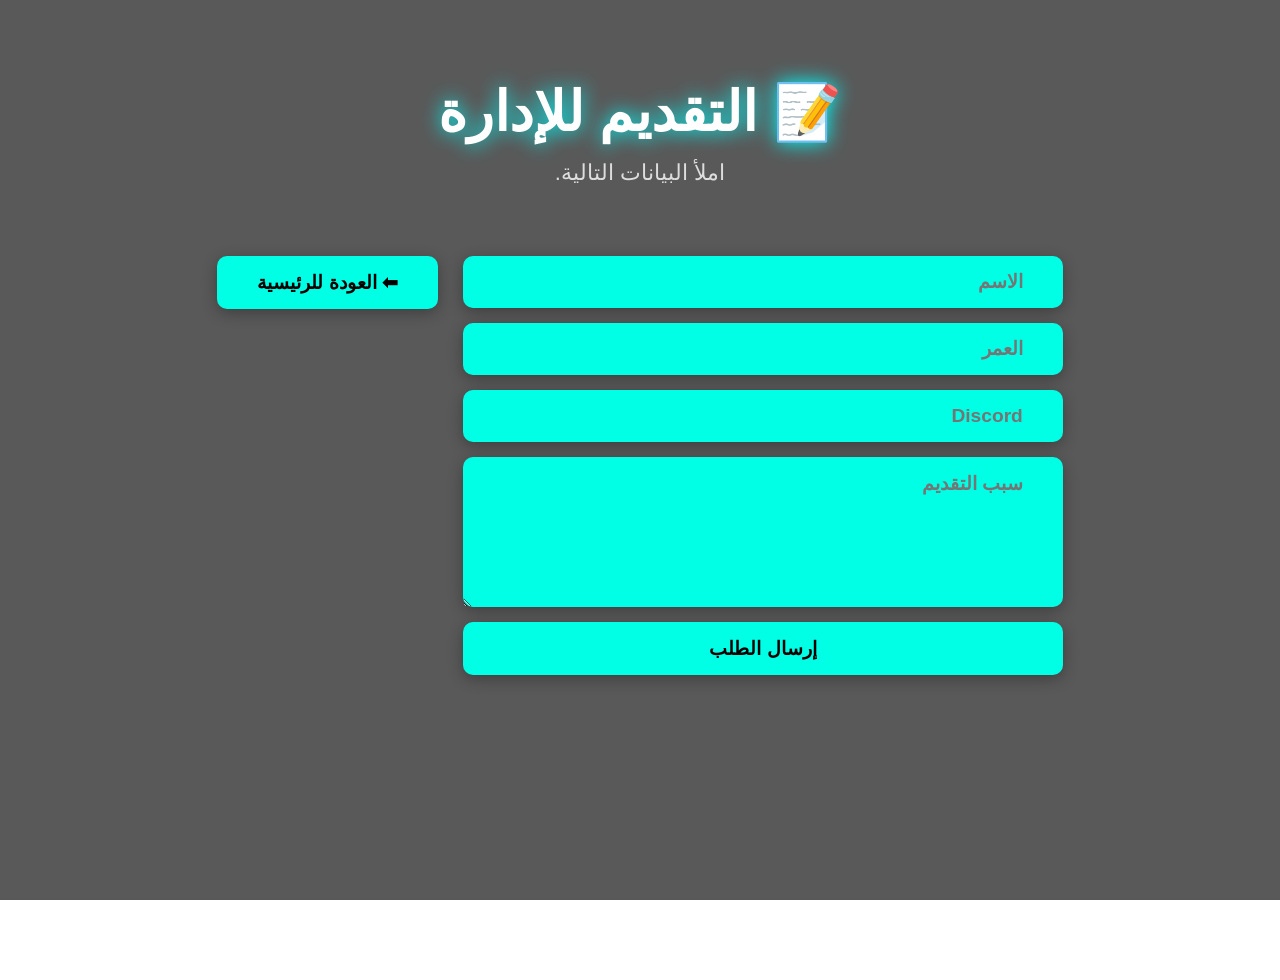
==== apply.html @ ebae53ac "Create apply.html" ====
<!DOCTYPE html>
<html lang="ar" dir="rtl">

<head>

<meta charset="UTF-8">
<meta name="viewport" content="width=device-width, initial-scale=1.0">

<title>التقديم</title>

<link rel="stylesheet" href="style.css">

</head>

<body>

<div class="overlay"></div>

<header>

<h1>📝 التقديم للإدارة</h1>

<p>املأ البيانات التالية.</p>

</header>

<div class="buttons">

<form style="width:90%;max-width:600px;display:flex;flex-direction:column;gap:15px;">

<input class="btn" type="text" placeholder="الاسم">

<input class="btn" type="number" placeholder="العمر">

<input class="btn" type="text" placeholder="Discord">

<textarea class="btn" placeholder="سبب التقديم" style="height:150px;"></textarea>

<button class="btn" type="submit">

إرسال الطلب

</button>

</form>

<a href="index.html">

<button class="btn">

⬅ العودة للرئيسية

</button>

</a>

</div>

</body>

</html>
---- style.css ----
*{
margin:0;
padding:0;
box-sizing:border-box;
font-family:'Cairo',sans-serif;
}

body{
background:url("assets/background.jpg") center center/cover no-repeat fixed;
overflow:hidden;
height:100vh;
color:white;
}

.overlay{
position:fixed;
top:0;
left:0;
width:100%;
height:100%;
background:rgba(0,0,0,.65);
backdrop-filter:blur(4px);
z-index:-1;
}

#loading{
position:fixed;
top:0;
left:0;
width:100%;
height:100%;
background:#000;
display:flex;
justify-content:center;
align-items:center;
flex-direction:column;
z-index:9999;
}

#typing{
font-size:40px;
color:#00ffe5;
text-shadow:
0 0 10px #00ffe5,
0 0 25px #00ffe5,
0 0 50px #00ffe5;
letter-spacing:2px;
}

.hidden{
display:none;
}

header{
margin-top:80px;
text-align:center;
animation:fade 2s;
}

.logo{
width:180px;
height:180px;
border-radius:50%;
border:4px solid #00ffe5;
box-shadow:
0 0 20px #00ffe5,
0 0 40px #00ffe5;
margin-bottom:20px;
}

header h1{
font-size:55px;
text-shadow:0 0 20px cyan;
}

header p{
margin-top:15px;
font-size:22px;
color:#ddd;
}

.buttons{
margin-top:70px;
display:flex;
justify-content:center;
gap:25px;
flex-wrap:wrap;
}

.btn{
padding:18px 45px;
font-size:22px;
border:none;
border-radius:15px;
cursor:pointer;
background:#00ffe5;
color:#000;
transition:.35s;
font-weight:bold;
box-shadow:0 0 20px cyan;
}

.btn:hover{
transform:scale(1.08);
background:#00bcd4;
box-shadow:
0 0 20px cyan,
0 0 40px cyan,
0 0 60px cyan;
}

@keyframes fade{

from{
opacity:0;
transform:translateY(40px);
}

to{
opacity:1;
transform:translateY(0);
}

}

@media(max-width:768px){

.logo{
width:130px;
height:130px;
}

header h1{
font-size:35px;
}

header p{
font-size:18px;
}

.btn{
width:90%;
font-size:20px;
}

.buttons{
flex-direction:column;
align-items:center;
}

}.music-btn:hover {
    transform: scale(1.05);
    box-shadow: 0 6px 20px rgba(102, 126, 234, 0.8);
}

.music-btn.playing {
    background: linear-gradient(135deg, #f093fb 0%, #f5576c 100%);
}

.container {
    max-width: 900px;
    width: 100%;
    padding: 20px;
    background: rgba(0, 0, 0, 0.7);
    border-radius: 20px;
    box-shadow: 0 8px 32px 0 rgba(31, 38, 135, 0.37);
    border: 1px solid rgba(255, 255, 255, 0.18);
    backdrop-filter: blur(4px);
    animation: slideDown 0.6s ease-out;
    margin-top: 60px;
}

@keyframes slideDown {
    from {
        opacity: 0;
        transform: translateY(-50px);
    }
    to {
        opacity: 1;
        transform: translateY(0);
    }
}

.header {
    text-align: center;
    margin-bottom: 40px;
    border-bottom: 2px solid #00d4ff;
    padding-bottom: 20px;
}

.header h1 {
    font-size: 2.5rem;
    color: #00d4ff;
    text-shadow: 0 0 20px rgba(0, 212, 255, 0.5);
    margin-bottom: 10px;
    animation: glow 2s ease-in-out infinite;
}

@keyframes glow {
    0%, 100% { text-shadow: 0 0 20px rgba(0, 212, 255, 0.5); }
    50% { text-shadow: 0 0 30px rgba(0, 212, 255, 0.8); }
}

.header p {
    font-size: 1.1rem;
    color: #ffcc00;
    font-weight: bold;
}

.buttons-container {
    display: flex;
    gap: 20px;
    justify-content: center;
    flex-wrap: wrap;
    margin-bottom: 30px;
}

.btn {
    padding: 15px 40px;
    font-size: 1.2rem;
    border: none;
    border-radius: 10px;
    cursor: pointer;
    transition: all 0.3s ease;
    font-weight: bold;
    text-transform: none;
    box-shadow: 0 4px 15px rgba(0, 0, 0, 0.3);
}

.btn-rules {
    background: linear-gradient(135deg, #667eea 0%, #764ba2 100%);
    color: white;
}

.btn-rules:hover {
    transform: translateY(-5px);
    box-shadow: 0 8px 25px rgba(102, 126, 234, 0.6);
}

.btn-apply {
    background: linear-gradient(135deg, #f093fb 0%, #f5576c 100%);
    color: white;
}

.btn-apply:hover {
    transform: translateY(-5px);
    box-shadow: 0 8px 25px rgba(245, 87, 108, 0.6);
}

.btn:active {
    transform: translateY(-2px);
}

/* Modal */
.modal {
    position: fixed;
    z-index: 1000;
    left: 0;
    top: 0;
    width: 100%;
    height: 100%;
    background-color: rgba(0, 0, 0, 0.8);
    display: flex;
    justify-content: center;
    align-items: center;
    animation: fadeIn 0.3s ease;
    overflow-y: auto;
}

@keyframes fadeIn {
    from { opacity: 0; }
    to { opacity: 1; }
}

.modal.hidden {
    display: none;
}

.modal-content {
    background: linear-gradient(135deg, #1a1a2e 0%, #16213e 100%);
    border-radius: 15px;
    padding: 30px;
    width: 90%;
    max-width: 700px;
    max-height: 85vh;
    overflow-y: auto;
    border: 2px solid #00d4ff;
    box-shadow: 0 8px 32px 0 rgba(31, 38, 135, 0.37);
    animation: slideIn 0.3s ease;
    margin: 20px auto;
}

@keyframes slideIn {
    from {
        opacity: 0;
        transform: translateY(-50px);
    }
    to {
        opacity: 1;
        transform: translateY(0);
    }
}

.close {
    color: #00d4ff;
    float: left;
    font-size: 28px;
    font-weight: bold;
    cursor: pointer;
    transition: color 0.3s ease;
}

.close:hover {
    color: #ff0055;
}

.modal-content h2 {
    color: #00d4ff;
    margin-bottom: 20px;
    text-align: right;
}

.rules-text {
    text-align: right;
    color: #ddd;
}

.rules-text h3 {
    color: #ffcc00;
    margin: 20px 0 15px 0;
    font-size: 1.1rem;
    border-right: 3px solid #00d4ff;
    padding-right: 10px;
}

.rules-text ul {
    list-style-position: inside;
    line-height: 2;
}

.rules-text li {
    margin-bottom: 12px;
    color: #ccc;
    padding: 8px;
    background: rgba(255, 255, 255, 0.05);
    border-radius: 5px;
    border-right: 2px solid #00d4ff;
    padding-right: 12px;
}

.rules-text li strong {
    color: #00d4ff;
}

/* Form */
.form-group {
    margin-bottom: 20px;
    display: flex;
    flex-direction: column;
}

.form-group label {
    color: #00d4ff;
    margin-bottom: 8px;
    font-weight: bold;
    text-align: right;
}

.form-group input,
.form-group textarea {
    padding: 12px;
    border: 1px solid #00d4ff;
    border-radius: 8px;
    background: rgba(255, 255, 255, 0.1);
    color: white;
    font-size: 1rem;
    font-family: 'Arial', sans-serif;
    direction: rtl;
    text-align: right;
    transition: all 0.3s ease;
}

.form-group input:focus,
.form-group textarea:focus {
    outline: none;
    border-color: #f5576c;
    background: rgba(255, 255, 255, 0.15);
    box-shadow: 0 0 10px rgba(245, 87, 108, 0.5);
}

.form-group textarea {
    resize: vertical;
    min-height: 100px;
}

.submit-btn {
    width: 100%;
    padding: 15px;
    background: linear-gradient(135deg, #f093fb 0%, #f5576c 100%);
    color: white;
    border: none;
    border-radius: 8px;
    font-size: 1.1rem;
    font-weight: bold;
    cursor: pointer;
    transition: all 0.3s ease;
    box-shadow: 0 4px 15px rgba(245, 87, 108, 0.4);
}

.submit-btn:hover {
    transform: translateY(-3px);
    box-shadow: 0 8px 25px rgba(245, 87, 108, 0.6);
}

.submit-btn:active {
    transform: translateY(-1px);
}

.success-message {
    background: linear-gradient(135deg, #11998e 0%, #38ef7d 100%);
    color: white;
    padding: 20px;
    border-radius: 10px;
    text-align: center;
    font-size: 1.1rem;
    font-weight: bold;
    animation: slideDown 0.5s ease;
    margin-top: 20px;
}

.success-message.hidden {
    display: none;
}

/* Scrollbar تنسيق */
.modal-content::-webkit-scrollbar {
    width: 8px;
}

.modal-content::-webkit-scrollbar-track {
    background: rgba(255, 255, 255, 0.1);
    border-radius: 10px;
}

.modal-content::-webkit-scrollbar-thumb {
    background: #00d4ff;
    border-radius: 10px;
}

.modal-content::-webkit-scrollbar-thumb:hover {
    background: #f5576c;
}

/* Responsive */
@media (max-width: 768px) {
    .header h1 {
        font-size: 1.8rem;
    }

    .buttons-container {
        flex-direction: column;
    }

    .btn {
        width: 100%;
    }

    .modal-content {
        width: 95%;
        padding: 20px;
    }

    .music-control {
        top: 10px;
        left: 10px;
    }

    .music-btn {
        padding: 8px 15px;
        font-size: 0.8rem;
    }

    .container {
        margin-top: 50px;
    }
                        }
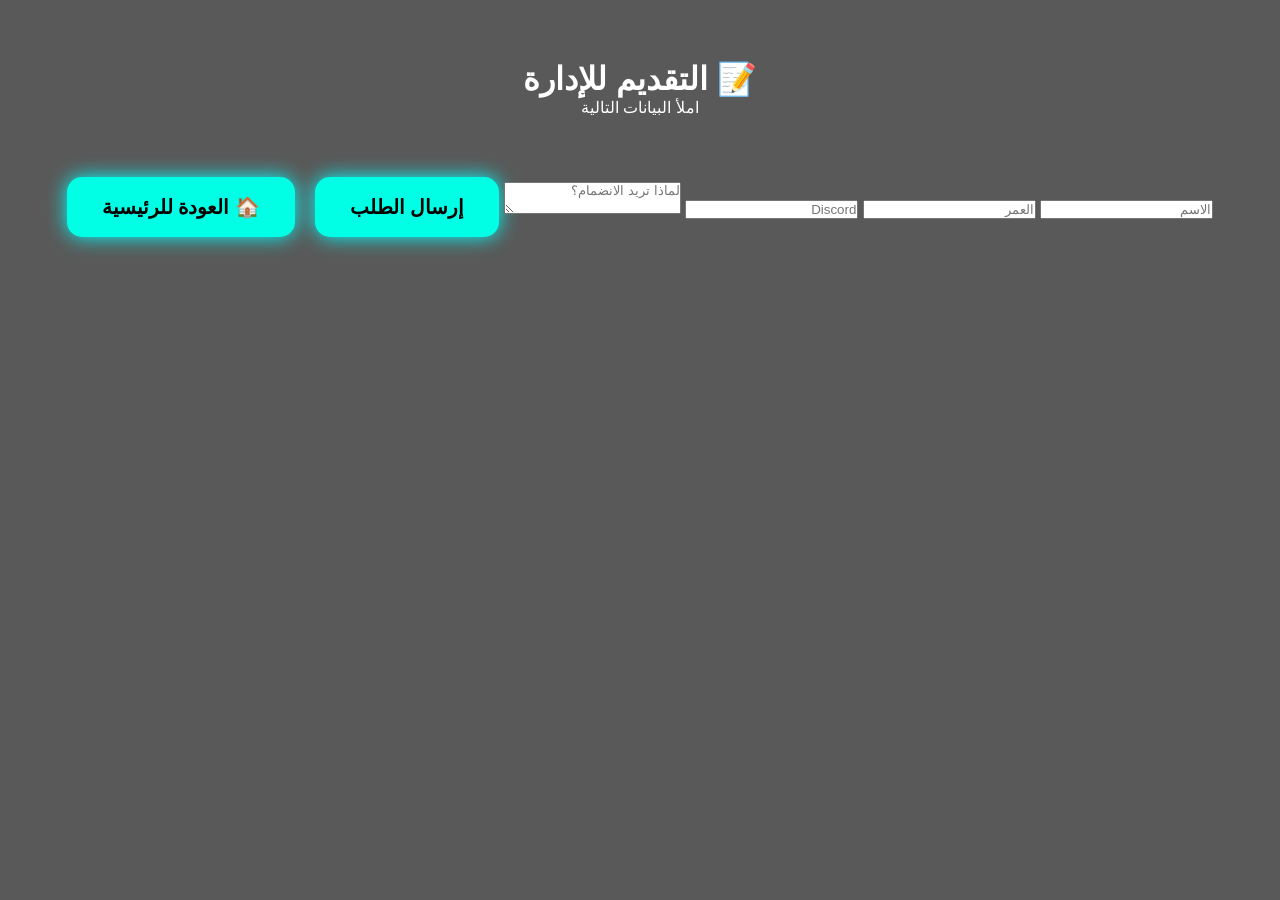
==== commit c0edba54: "Refactor apply.html form structure and content" ====
--- a/apply.html
+++ b/apply.html
@@ -4,6 +4,7 @@
 <head>
 
 <meta charset="UTF-8">
+
 <meta name="viewport" content="width=device-width, initial-scale=1.0">
 
 <title>التقديم</title>
@@ -20,23 +21,23 @@
 
 <h1>📝 التقديم للإدارة</h1>
 
-<p>املأ البيانات التالية.</p>
+<p>املأ البيانات التالية</p>
 
 </header>
 
-<div class="buttons">
+<div class="menu">
 
-<form style="width:90%;max-width:600px;display:flex;flex-direction:column;gap:15px;">
+<form>
 
-<input class="btn" type="text" placeholder="الاسم">
+<input type="text" placeholder="الاسم">
 
-<input class="btn" type="number" placeholder="العمر">
+<input type="number" placeholder="العمر">
 
-<input class="btn" type="text" placeholder="Discord">
+<input type="text" placeholder="Discord">
 
-<textarea class="btn" placeholder="سبب التقديم" style="height:150px;"></textarea>
+<textarea placeholder="لماذا تريد الانضمام؟"></textarea>
 
-<button class="btn" type="submit">
+<button>
 
 إرسال الطلب
 
@@ -46,9 +47,9 @@
 
 <a href="index.html">
 
-<button class="btn">
+<button>
 
-⬅ العودة للرئيسية
+🏠 العودة للرئيسية
 
 </button>
 
--- a/style.css
+++ b/style.css
@@ -1,486 +1,118 @@
 *{
-margin:0;
-padding:0;
-box-sizing:border-box;
-font-family:'Cairo',sans-serif;
+    margin:0;
+    padding:0;
+    box-sizing:border-box;
+    font-family:Cairo,sans-serif;
 }
 
 body{
-background:url("assets/background.jpg") center center/cover no-repeat fixed;
-overflow:hidden;
-height:100vh;
-color:white;
+    background:url("assets/background.jpg") center center/cover no-repeat fixed;
+    color:#fff;
+    overflow:hidden;
 }
 
 .overlay{
-position:fixed;
-top:0;
-left:0;
-width:100%;
-height:100%;
-background:rgba(0,0,0,.65);
-backdrop-filter:blur(4px);
-z-index:-1;
+    position:fixed;
+    width:100%;
+    height:100%;
+    background:rgba(0,0,0,.65);
+    top:0;
+    left:0;
+    z-index:-1;
 }
 
-#loading{
-position:fixed;
-top:0;
-left:0;
-width:100%;
-height:100%;
-background:#000;
-display:flex;
-justify-content:center;
-align-items:center;
-flex-direction:column;
-z-index:9999;
+#loading-screen{
+    position:fixed;
+    width:100%;
+    height:100%;
+    background:#000;
+    display:flex;
+    flex-direction:column;
+    justify-content:center;
+    align-items:center;
+    z-index:999;
 }
 
 #typing{
-font-size:40px;
-color:#00ffe5;
-text-shadow:
-0 0 10px #00ffe5,
-0 0 25px #00ffe5,
-0 0 50px #00ffe5;
-letter-spacing:2px;
+    color:#00ffe5;
+    font-size:45px;
+    text-shadow:0 0 20px cyan;
 }
 
 .hidden{
-display:none;
+    display:none;
 }
 
 header{
-margin-top:80px;
-text-align:center;
-animation:fade 2s;
+    margin-top:60px;
+    text-align:center;
 }
 
 .logo{
-width:180px;
-height:180px;
-border-radius:50%;
-border:4px solid #00ffe5;
-box-shadow:
-0 0 20px #00ffe5,
-0 0 40px #00ffe5;
-margin-bottom:20px;
+    width:170px;
+    border-radius:50%;
+    border:4px solid cyan;
+    box-shadow:0 0 30px cyan;
 }
 
-header h1{
-font-size:55px;
-text-shadow:0 0 20px cyan;
+.badge{
+    background:#ff9800;
+    color:#fff;
+    padding:4px 10px;
+    border-radius:12px;
+    font-size:12px;
+    margin-right:8px;
 }
 
-header p{
-margin-top:15px;
-font-size:22px;
-color:#ddd;
+.welcome{
+    color:#ddd;
+    margin-top:15px;
+    font-size:20px;
 }
 
-.buttons{
-margin-top:70px;
-display:flex;
-justify-content:center;
-gap:25px;
-flex-wrap:wrap;
+.menu{
+    margin-top:60px;
+    display:flex;
+    justify-content:center;
+    gap:20px;
+    flex-wrap:wrap;
 }
 
-.btn{
-padding:18px 45px;
-font-size:22px;
-border:none;
-border-radius:15px;
-cursor:pointer;
-background:#00ffe5;
-color:#000;
-transition:.35s;
-font-weight:bold;
-box-shadow:0 0 20px cyan;
+button{
+    padding:18px 35px;
+    font-size:20px;
+    border:none;
+    border-radius:15px;
+    cursor:pointer;
+    background:#00ffe5;
+    color:#000;
+    font-weight:bold;
+    transition:.3s;
+    box-shadow:0 0 20px cyan;
 }
 
-.btn:hover{
-transform:scale(1.08);
-background:#00bcd4;
-box-shadow:
-0 0 20px cyan,
-0 0 40px cyan,
-0 0 60px cyan;
-}
-
-@keyframes fade{
-
-from{
-opacity:0;
-transform:translateY(40px);
-}
-
-to{
-opacity:1;
-transform:translateY(0);
-}
-
+button:hover{
+    transform:scale(1.08);
+    box-shadow:0 0 40px cyan;
 }
 
 @media(max-width:768px){
 
 .logo{
-width:130px;
-height:130px;
+    width:120px;
 }
 
-header h1{
-font-size:35px;
+#typing{
+    font-size:30px;
 }
 
-header p{
-font-size:18px;
+button{
+    width:90%;
 }
 
-.btn{
-width:90%;
-font-size:20px;
+.menu{
+    flex-direction:column;
+    align-items:center;
 }
 
-.buttons{
-flex-direction:column;
-align-items:center;
 }
-
-}.music-btn:hover {
-    transform: scale(1.05);
-    box-shadow: 0 6px 20px rgba(102, 126, 234, 0.8);
-}
-
-.music-btn.playing {
-    background: linear-gradient(135deg, #f093fb 0%, #f5576c 100%);
-}
-
-.container {
-    max-width: 900px;
-    width: 100%;
-    padding: 20px;
-    background: rgba(0, 0, 0, 0.7);
-    border-radius: 20px;
-    box-shadow: 0 8px 32px 0 rgba(31, 38, 135, 0.37);
-    border: 1px solid rgba(255, 255, 255, 0.18);
-    backdrop-filter: blur(4px);
-    animation: slideDown 0.6s ease-out;
-    margin-top: 60px;
-}
-
-@keyframes slideDown {
-    from {
-        opacity: 0;
-        transform: translateY(-50px);
-    }
-    to {
-        opacity: 1;
-        transform: translateY(0);
-    }
-}
-
-.header {
-    text-align: center;
-    margin-bottom: 40px;
-    border-bottom: 2px solid #00d4ff;
-    padding-bottom: 20px;
-}
-
-.header h1 {
-    font-size: 2.5rem;
-    color: #00d4ff;
-    text-shadow: 0 0 20px rgba(0, 212, 255, 0.5);
-    margin-bottom: 10px;
-    animation: glow 2s ease-in-out infinite;
-}
-
-@keyframes glow {
-    0%, 100% { text-shadow: 0 0 20px rgba(0, 212, 255, 0.5); }
-    50% { text-shadow: 0 0 30px rgba(0, 212, 255, 0.8); }
-}
-
-.header p {
-    font-size: 1.1rem;
-    color: #ffcc00;
-    font-weight: bold;
-}
-
-.buttons-container {
-    display: flex;
-    gap: 20px;
-    justify-content: center;
-    flex-wrap: wrap;
-    margin-bottom: 30px;
-}
-
-.btn {
-    padding: 15px 40px;
-    font-size: 1.2rem;
-    border: none;
-    border-radius: 10px;
-    cursor: pointer;
-    transition: all 0.3s ease;
-    font-weight: bold;
-    text-transform: none;
-    box-shadow: 0 4px 15px rgba(0, 0, 0, 0.3);
-}
-
-.btn-rules {
-    background: linear-gradient(135deg, #667eea 0%, #764ba2 100%);
-    color: white;
-}
-
-.btn-rules:hover {
-    transform: translateY(-5px);
-    box-shadow: 0 8px 25px rgba(102, 126, 234, 0.6);
-}
-
-.btn-apply {
-    background: linear-gradient(135deg, #f093fb 0%, #f5576c 100%);
-    color: white;
-}
-
-.btn-apply:hover {
-    transform: translateY(-5px);
-    box-shadow: 0 8px 25px rgba(245, 87, 108, 0.6);
-}
-
-.btn:active {
-    transform: translateY(-2px);
-}
-
-/* Modal */
-.modal {
-    position: fixed;
-    z-index: 1000;
-    left: 0;
-    top: 0;
-    width: 100%;
-    height: 100%;
-    background-color: rgba(0, 0, 0, 0.8);
-    display: flex;
-    justify-content: center;
-    align-items: center;
-    animation: fadeIn 0.3s ease;
-    overflow-y: auto;
-}
-
-@keyframes fadeIn {
-    from { opacity: 0; }
-    to { opacity: 1; }
-}
-
-.modal.hidden {
-    display: none;
-}
-
-.modal-content {
-    background: linear-gradient(135deg, #1a1a2e 0%, #16213e 100%);
-    border-radius: 15px;
-    padding: 30px;
-    width: 90%;
-    max-width: 700px;
-    max-height: 85vh;
-    overflow-y: auto;
-    border: 2px solid #00d4ff;
-    box-shadow: 0 8px 32px 0 rgba(31, 38, 135, 0.37);
-    animation: slideIn 0.3s ease;
-    margin: 20px auto;
-}
-
-@keyframes slideIn {
-    from {
-        opacity: 0;
-        transform: translateY(-50px);
-    }
-    to {
-        opacity: 1;
-        transform: translateY(0);
-    }
-}
-
-.close {
-    color: #00d4ff;
-    float: left;
-    font-size: 28px;
-    font-weight: bold;
-    cursor: pointer;
-    transition: color 0.3s ease;
-}
-
-.close:hover {
-    color: #ff0055;
-}
-
-.modal-content h2 {
-    color: #00d4ff;
-    margin-bottom: 20px;
-    text-align: right;
-}
-
-.rules-text {
-    text-align: right;
-    color: #ddd;
-}
-
-.rules-text h3 {
-    color: #ffcc00;
-    margin: 20px 0 15px 0;
-    font-size: 1.1rem;
-    border-right: 3px solid #00d4ff;
-    padding-right: 10px;
-}
-
-.rules-text ul {
-    list-style-position: inside;
-    line-height: 2;
-}
-
-.rules-text li {
-    margin-bottom: 12px;
-    color: #ccc;
-    padding: 8px;
-    background: rgba(255, 255, 255, 0.05);
-    border-radius: 5px;
-    border-right: 2px solid #00d4ff;
-    padding-right: 12px;
-}
-
-.rules-text li strong {
-    color: #00d4ff;
-}
-
-/* Form */
-.form-group {
-    margin-bottom: 20px;
-    display: flex;
-    flex-direction: column;
-}
-
-.form-group label {
-    color: #00d4ff;
-    margin-bottom: 8px;
-    font-weight: bold;
-    text-align: right;
-}
-
-.form-group input,
-.form-group textarea {
-    padding: 12px;
-    border: 1px solid #00d4ff;
-    border-radius: 8px;
-    background: rgba(255, 255, 255, 0.1);
-    color: white;
-    font-size: 1rem;
-    font-family: 'Arial', sans-serif;
-    direction: rtl;
-    text-align: right;
-    transition: all 0.3s ease;
-}
-
-.form-group input:focus,
-.form-group textarea:focus {
-    outline: none;
-    border-color: #f5576c;
-    background: rgba(255, 255, 255, 0.15);
-    box-shadow: 0 0 10px rgba(245, 87, 108, 0.5);
-}
-
-.form-group textarea {
-    resize: vertical;
-    min-height: 100px;
-}
-
-.submit-btn {
-    width: 100%;
-    padding: 15px;
-    background: linear-gradient(135deg, #f093fb 0%, #f5576c 100%);
-    color: white;
-    border: none;
-    border-radius: 8px;
-    font-size: 1.1rem;
-    font-weight: bold;
-    cursor: pointer;
-    transition: all 0.3s ease;
-    box-shadow: 0 4px 15px rgba(245, 87, 108, 0.4);
-}
-
-.submit-btn:hover {
-    transform: translateY(-3px);
-    box-shadow: 0 8px 25px rgba(245, 87, 108, 0.6);
-}
-
-.submit-btn:active {
-    transform: translateY(-1px);
-}
-
-.success-message {
-    background: linear-gradient(135deg, #11998e 0%, #38ef7d 100%);
-    color: white;
-    padding: 20px;
-    border-radius: 10px;
-    text-align: center;
-    font-size: 1.1rem;
-    font-weight: bold;
-    animation: slideDown 0.5s ease;
-    margin-top: 20px;
-}
-
-.success-message.hidden {
-    display: none;
-}
-
-/* Scrollbar تنسيق */
-.modal-content::-webkit-scrollbar {
-    width: 8px;
-}
-
-.modal-content::-webkit-scrollbar-track {
-    background: rgba(255, 255, 255, 0.1);
-    border-radius: 10px;
-}
-
-.modal-content::-webkit-scrollbar-thumb {
-    background: #00d4ff;
-    border-radius: 10px;
-}
-
-.modal-content::-webkit-scrollbar-thumb:hover {
-    background: #f5576c;
-}
-
-/* Responsive */
-@media (max-width: 768px) {
-    .header h1 {
-        font-size: 1.8rem;
-    }
-
-    .buttons-container {
-        flex-direction: column;
-    }
-
-    .btn {
-        width: 100%;
-    }
-
-    .modal-content {
-        width: 95%;
-        padding: 20px;
-    }
-
-    .music-control {
-        top: 10px;
-        left: 10px;
-    }
-
-    .music-btn {
-        padding: 8px 15px;
-        font-size: 0.8rem;
-    }
-
-    .container {
-        margin-top: 50px;
-    }
-                        }
